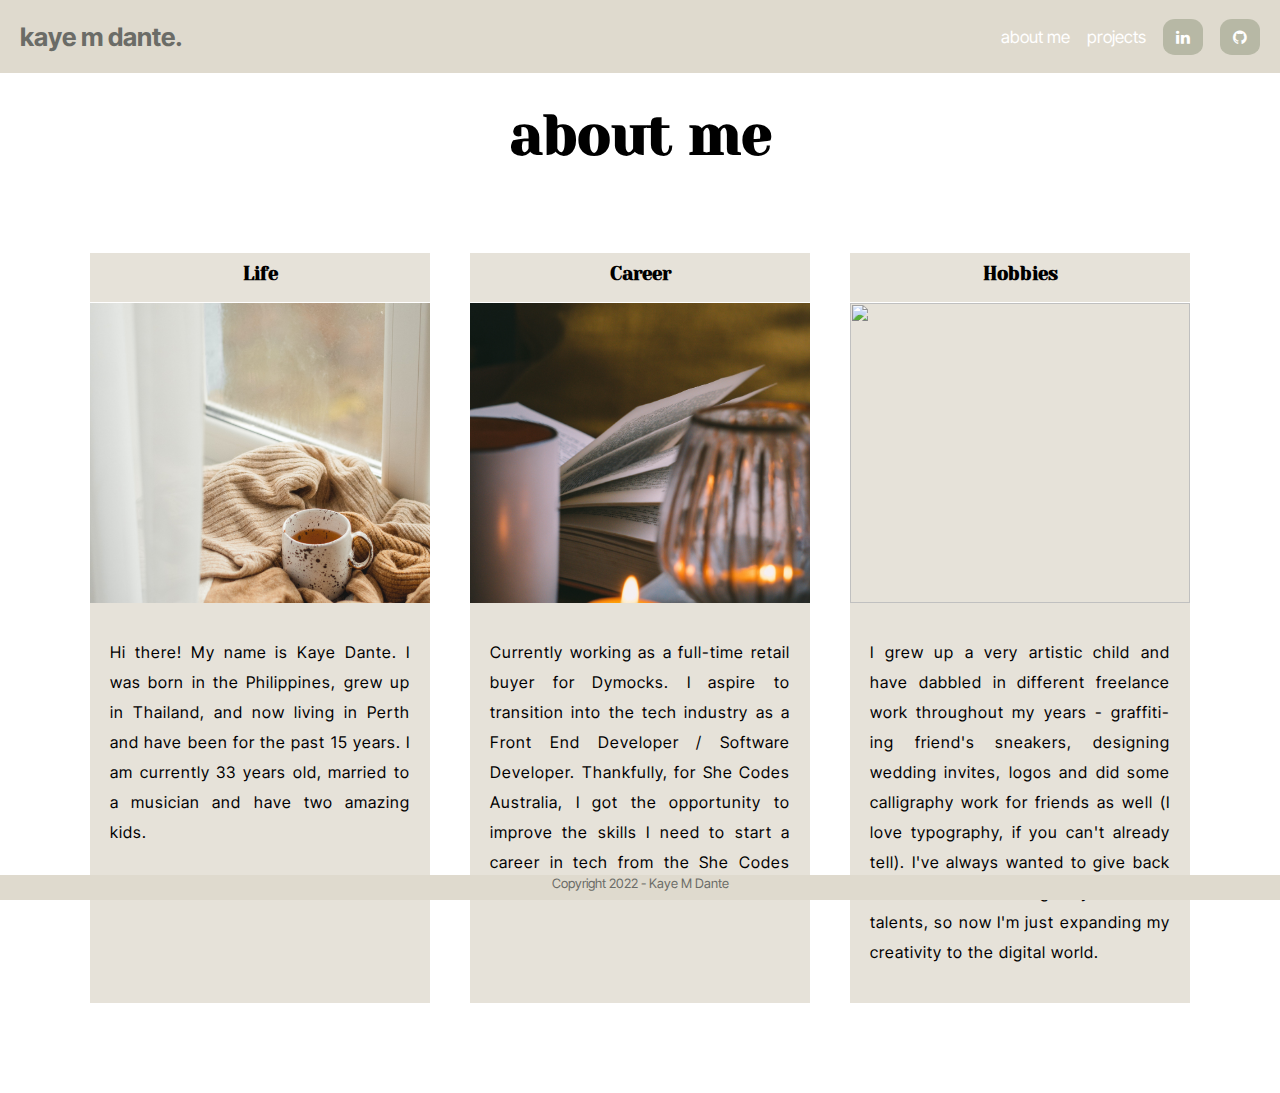
==== about-page.html @ 55d3f42f "Updated About Me" ====
<!DOCTYPE html>
<html lang="en">
<head>
    <meta charset="UTF-8">
    <meta http-equiv="X-UA-Compatible" content="IE=edge">
    <meta name="viewport" content="width=device-width, initial-scale=1.0">
    <title>Kaye's Contact Page</title>
    <link rel="stylesheet" href="styles.css ">
    <link rel="stylesheet" href="https://cdnjs.cloudflare.com/ajax/libs/font-awesome/4.7.0/css/font-awesome.min.css">
</head>
<body>
    <header>
        <a id="title-link" href="index.html"><h2>kaye m dante.</h2></a>     
        <nav>
            <div id="page-links">
                <a href="about-page.html">about me</a>
                <a href="projects-page.html">projects</a>
            </div>
            <a href="https://www.linkedin.com/in/kayemdante1989/" class="fa fa-linkedin"></a>
            <a href="#" class="fa fa-github"></a>
        </nav>
    </header>
    <main id="about-page">
        <h1 id="page-title">about me</h1>
    </main>
    <section id="proj-section">
        <div class="proj-div">
            <h3 class="proj-titles">Life</h3>
            <img src="images/image1.jpg">
            <p class="about-p">Hi there! My name is Kaye Dante. I was born in the Philippines, grew up in Thailand, and now living in Perth and have been for the past 15 years. I am currently 33 years old, married to a musician and have two amazing kids.
            </p>
        </div>
        <div class="proj-div">
            <h3 class="proj-titles">Career</h3>
            <img src="images/image2.jpg">
            <p class="about-p">Currently working as a full-time retail buyer for Dymocks.
                I aspire to transition into the tech industry as a Front End Developer / Software Developer.
                Thankfully, for She Codes Australia, I got the opportunity to improve the skills I need to start a career in tech from the She Codes Plus course.
            </p>
        </div>
        <div class="proj-div">
            <h3 class="proj-titles">Hobbies</h3>
            <img src="images/image3.jpg">
            <p class="about-p">I grew up a very artistic child and have dabbled in different freelance work throughout my years - graffiti-ing friend's sneakers, designing wedding invites, logos and 
                did some calligraphy work for friends as well (I love typography, if you can't already tell). 
                I've always wanted to give back to the world using my creative talents, so now I'm just expanding my creativity to the digital world. 
            </p>
        </div>
    </section>
    <footer>
        Copyright 2022 - Kaye M Dante
    </footer>
</body>
</html>
---- styles.css ----
@import url('https://fonts.googleapis.com/css2?family=Yeseva+One&display=swap');
@import url('https://fonts.googleapis.com/css2?family=Inter+Tight:wght@300;400&display=swap');

/* ---- CSS FOR SOCIALS ICON LINKS ---- */

.fa {
  padding: 10px;
  font-size: 30px;
  width: 20px;
  text-align: center;
  text-decoration: none;
  border-radius: 30%;
  background: #B7B8A5;
  color: white;
}

.fa:hover {
  opacity: 0.7;
}



/* ------ CSS FOR MAIN LANDING PAGE -----  */

body {
  margin: 0px;
  font-family: 'Inter Tight', sans-serif;
}

#page-links {
  display: inline-block;
}

nav a {
  margin-left: 13px;
  vertical-align: middle;
}

nav a:hover {
  color: #6b6c67;
}

header {
  display: flex;
  justify-content: space-between;
  align-items: center;
  padding-left: 20px;
  padding-right: 20px;
  background-color: #DFDACE;
}

main.main-page {
  /* display: flex;
  justify-content: center;
  align-items: center; */
  height: 80vh;
  margin: 30px 20px 30px 20px;
}

h1 {
  font-family: 'Yeseva One', cursive;
  font-size: 6vw;
  height: 20px;
  margin-top: 25px;
  text-align: center;
}

#im-kaye {
  font-family: 'Yeseva One', cursive;
  font-size: 3vw;
  /* height: 30px; */
  padding-left: 30px;
  color: #B7B8A5;
}

h3 {
  padding-left: 10px;
  padding-right: 5px;
  text-align: justify;
}

#top-section {
  display: flex;
  justify-content: center;
  margin-top: 100px;
  margin-bottom: 50px;
  padding-bottom: 100px;
  border-bottom: 1px solid #6b6c67;
}

#prof-pic {
  width: 40%;
  height: 500px;
  object-fit: cover;
  margin: 20px;
}

#index-section {
  border: 0;
  width: 30%;
}

#prof-pic, section#index-section {
  display: inline-block;
  vertical-align: middle;
}

p {
  line-height: 30px;
  text-align: justify;
  margin-top: 10px;
  letter-spacing: 1px;
  padding: 5px 10px 5px 10px;
}

button {
  background-color: #B7B8A5;
  border-style: none;
  border-radius: 10px;
  padding: 10px;
  height: 40px;
  width: 48%;
}

a {
  color: white;
  text-decoration: none;
  font-size: 17px;
}

#title-link {
  color: #6b6c67;
}

footer {
  position: fixed;
  font-size: 13px;
  text-align: center;
  bottom: 0px;
  height: 25px;
  width: 100%;
  color: #6b6c67;
  background-color: #DFDACE;
}

  /* ----- CSS for PROJECTS PAGE ------- */

  #page-title {
  height: 60px;
  margin: 30px;
  font-size: 56px;
}

.proj-div {
  background-color: #dfdacec5;
  width: 380px;
  /* height: 420px; */
  height: auto;
  margin: 20px;
}

img {
  /* height: 20vw;
  width: 20vw; */
  height: 300px;
  width: 100%;
  object-fit: cover;
  align-items: center;
  margin: 0;
}

#proj-section {
  display: flex;
  justify-content: center;
  padding: 20px;
  margin: 50px;
}

.proj-titles {
  font-family: 'Yeseva One', cursive;
  padding: 10px 10px 18px 10px;
  border-bottom: 1px solid white;
  margin: 0;
  text-align: center;
}

/* ----- CSS FOR CONTACT SECTION -------- */

form {
  height: 300px;
  display: flex;
  flex-direction: column;
  align-items: center;
  margin-top: 30px;
}

input {
  height: 30px;
  width: 320px;
  background-color: #DFDACE;
  border: none;
  border-radius: 6px;
}

textarea {
  width: 320px;
  height: 100px;
  background-color: #DFDACE;
  border: none;
  border-radius: 6px;
}

label {
  margin-right: 50px;
}

.form-item {
  display: flex;
  justify-content: center;
  align-items: center;
  margin: 10px;
}

.form-item label {
  font-size: 18px;
  flex-basis: 14%;
}

.form-item button {
  width: 320px;
  color: white;
  margin-left: 120px;
  margin-bottom: 70px;
}

#p-contact {
  margin: auto;
  width: 560px;
}

/* ---- CSS FOR ABOUT ME PAGE ---- */

.about-p {
  padding: 20px;
  line-height: 30px;
}

/* ------ MEDIA QUERIES  ------ */

@media (max-width: 600px) {
  
  /*  ---- FOR MAIN PAGE ----- */

  main.main-page {
    display: block;
    margin: 30px;
    height: 150vh;
  }

  nav {
    display: flex;
    flex-direction: row; 
  }

  #index-section {
    width: 95%;
  }

  button {
    width: 100%;
    margin: 10px;
  }

  #prof-pic {
    width: 100%;
    height: 400px;
    margin: 0px;
  }

  h1 {
    font-size: 16vw;
    /* padding-top: 20px; */
  }

  h3 {
    padding: 0px;
    font-weight: 100%;
    text-align: center;
  }

  p {
    padding: 10px;
  }

  #im-kaye {
    font-size: 12vw;
    padding-bottom: 40px;
    margin: 0px;
  }

  #top-section {
    display: block;
    margin: 0;
  }

  .form-item {
    /* display: flex; */
    flex-direction: column;
    align-items: flex-start;
  }

  .form-item button {
    margin: 0 0 70px 0;
  }

  #p-contact {
    width: 320px;
    margin-top: 70px;
  }

}

@media (min-width: 600px) and (max-width: 1100px) {

   /*  ---- FOR MAIN PAGE ----- */

  h1 {
    font-size: 8vw;
    /* margin-top: 2px; */
  }

  p {
    font-size: 15px;
    line-height: 20px;
    padding: 5px;
  }

  #index-section {
    border: 0;
    width: 40%;
  }
  
  button {
    display: block;
    height: 35px;
    width: 100%;
    margin-bottom: 12px;
  }

}

@media (max-width: 1100px) {

  /* ------ FOR PROJECTS PAGE ------ */

  #proj-section {
    display: block;
    
  }

  .proj-div, img {
    width: 100%;
    margin: 0 0 30px 0;
  }

  img {
    margin: 0;
    width: 100%;
    object-fit: cover;
  }

}
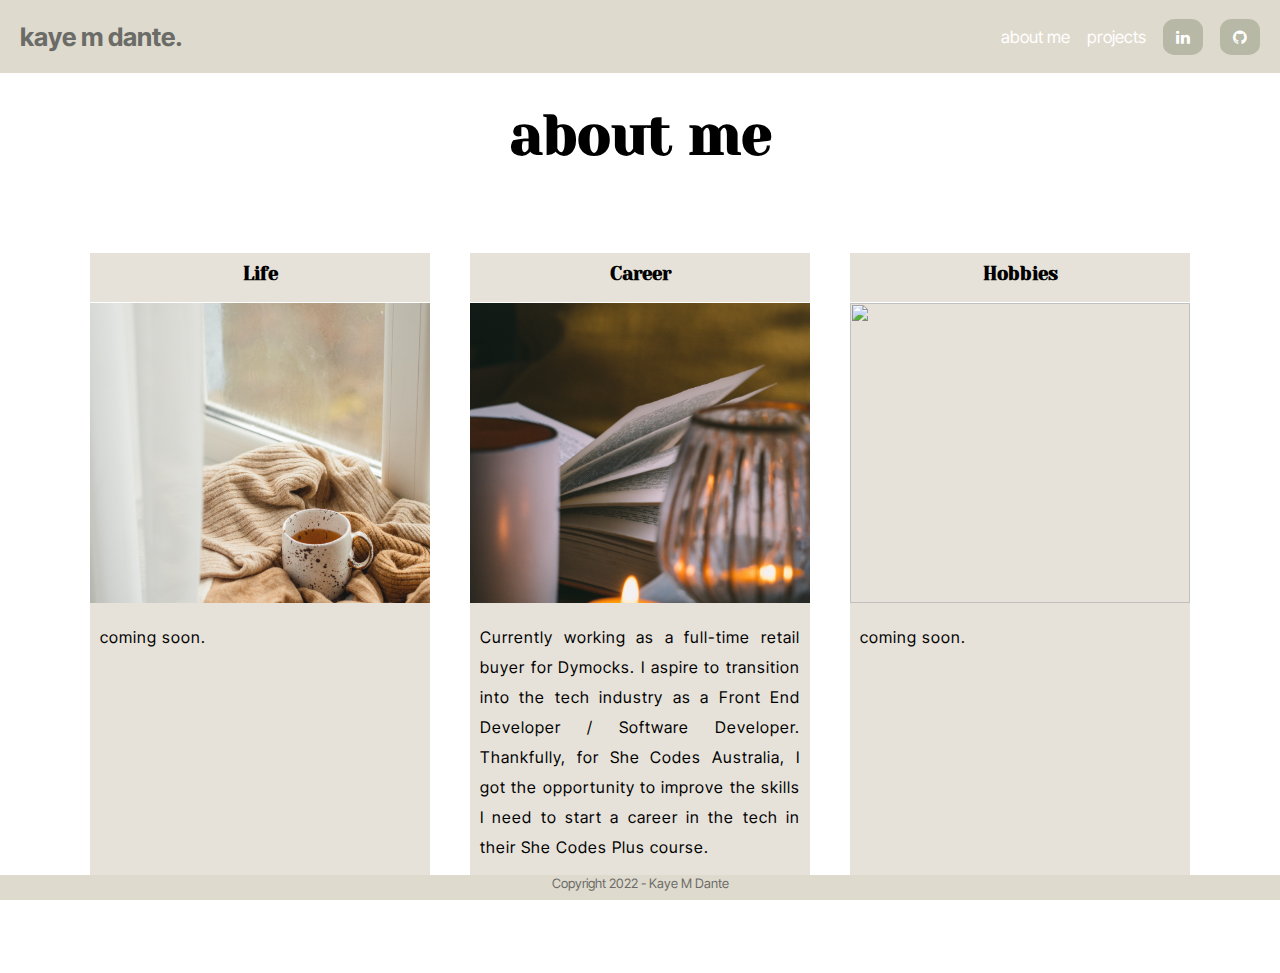
==== commit 392a8e6e: "fixed contact page width" ====
--- a/about-page.html
+++ b/about-page.html
@@ -17,7 +17,7 @@
                 <a href="projects-page.html">projects</a>
             </div>
             <a href="https://www.linkedin.com/in/kayemdante1989/" class="fa fa-linkedin"></a>
-            <a href="#" class="fa fa-github"></a>
+            <a href="https://github.com/KayeDante89" class="fa fa-github"></a>
         </nav>
     </header>
     <main id="about-page">
@@ -27,24 +27,20 @@
         <div class="proj-div">
             <h3 class="proj-titles">Life</h3>
             <img src="images/image1.jpg">
-            <p class="about-p">Hi there! My name is Kaye Dante. I was born in the Philippines, grew up in Thailand, and now living in Perth and have been for the past 15 years. I am currently 33 years old, married to a musician and have two amazing kids.
-            </p>
+            <p>coming soon.</p>
         </div>
         <div class="proj-div">
             <h3 class="proj-titles">Career</h3>
             <img src="images/image2.jpg">
-            <p class="about-p">Currently working as a full-time retail buyer for Dymocks.
+            <p>Currently working as a full-time retail buyer for Dymocks.
                 I aspire to transition into the tech industry as a Front End Developer / Software Developer.
-                Thankfully, for She Codes Australia, I got the opportunity to improve the skills I need to start a career in tech from the She Codes Plus course.
+                Thankfully, for She Codes Australia, I got the opportunity to improve the skills I need to start a career in the tech in their She Codes Plus course.
             </p>
         </div>
         <div class="proj-div">
             <h3 class="proj-titles">Hobbies</h3>
             <img src="images/image3.jpg">
-            <p class="about-p">I grew up a very artistic child and have dabbled in different freelance work throughout my years - graffiti-ing friend's sneakers, designing wedding invites, logos and 
-                did some calligraphy work for friends as well (I love typography, if you can't already tell). 
-                I've always wanted to give back to the world using my creative talents, so now I'm just expanding my creativity to the digital world. 
-            </p>
+            <p>coming soon.</p>
         </div>
     </section>
     <footer>
--- a/styles.css
+++ b/styles.css
@@ -223,7 +223,7 @@
 
 .form-item label {
   font-size: 18px;
-  flex-basis: 14%;
+  flex-basis: 15%;
 }
 
 .form-item button {
@@ -235,14 +235,12 @@
 
 #p-contact {
   margin: auto;
-  width: 560px;
-}
-
-/* ---- CSS FOR ABOUT ME PAGE ---- */
-
-.about-p {
-  padding: 20px;
-  line-height: 30px;
+  /* width: 560px; */
+  width: auto;
+}
+
+#contact-msg {
+  text-align: center;
 }
 
 /* ------ MEDIA QUERIES  ------ */
@@ -314,8 +312,12 @@
   }
 
   #p-contact {
-    width: 320px;
+    /* width: 320px; */
     margin-top: 70px;
+  }
+
+  p#contact-msg {
+   width: 90%;
   }
 
 }
@@ -331,7 +333,8 @@
 
   p {
     font-size: 15px;
-    line-height: 20px;
+    line-height: 25px;
+    margin: 0;
     padding: 5px;
   }
 
@@ -347,6 +350,10 @@
     margin-bottom: 12px;
   }
 
+  .form-item {
+    width: auto;
+  }
+
 }
 
 @media (max-width: 1100px) {
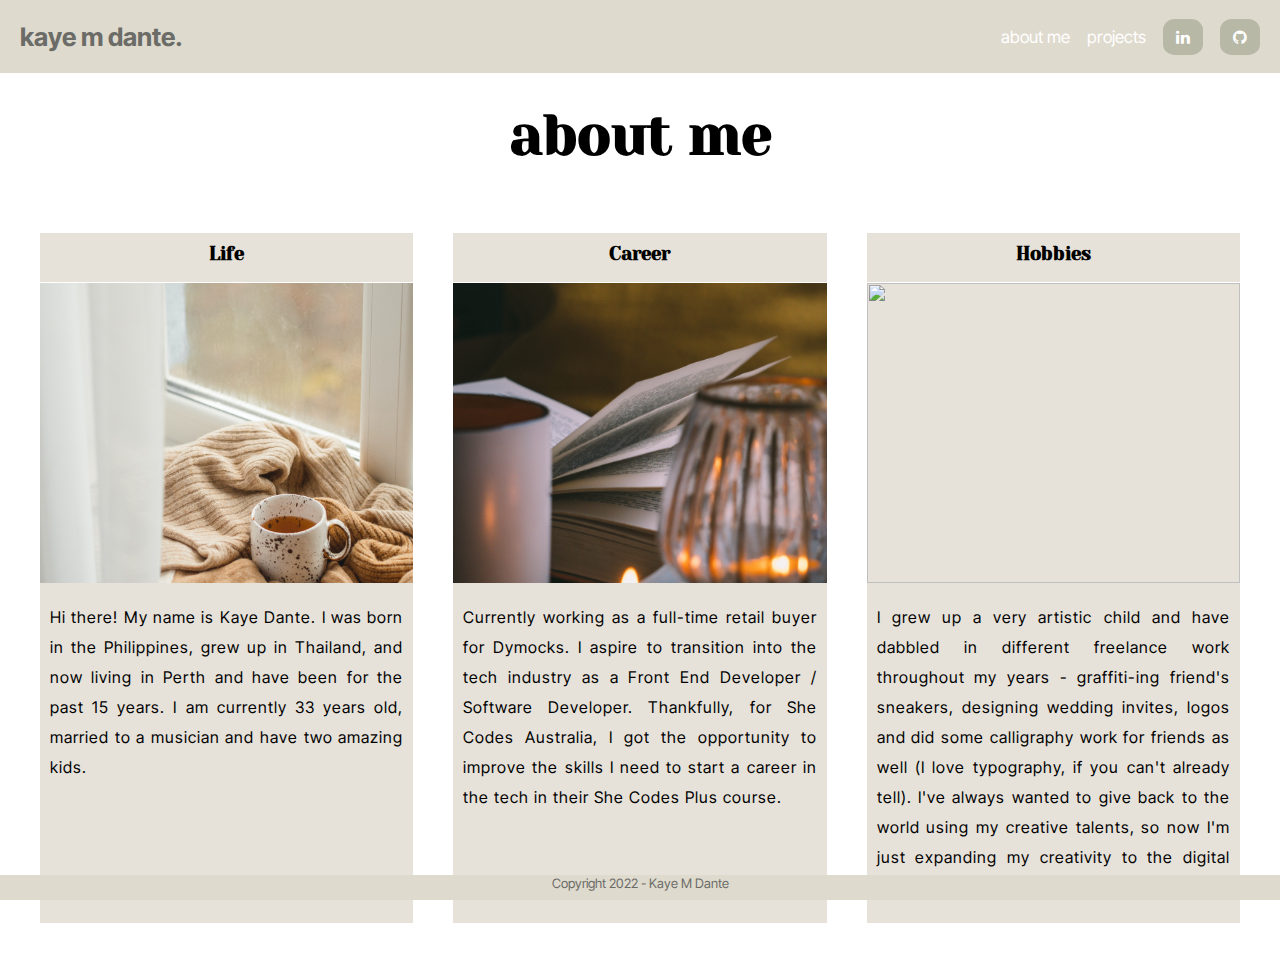
==== commit 4fef11fc: "added to 'about me' sections" ====
--- a/about-page.html
+++ b/about-page.html
@@ -16,8 +16,8 @@
                 <a href="about-page.html">about me</a>
                 <a href="projects-page.html">projects</a>
             </div>
-            <a href="https://www.linkedin.com/in/kayemdante1989/" class="fa fa-linkedin"></a>
-            <a href="https://github.com/KayeDante89" class="fa fa-github"></a>
+            <a href="https://www.linkedin.com/in/kayemdante1989/" target="_blank" class="fa fa-linkedin"></a>
+            <a href="https://github.com/KayeDante89" target="_blank" class="fa fa-github"></a>
         </nav>
     </header>
     <main id="about-page">
@@ -27,7 +27,7 @@
         <div class="proj-div">
             <h3 class="proj-titles">Life</h3>
             <img src="images/image1.jpg">
-            <p>coming soon.</p>
+            <p>Hi there! My name is Kaye Dante. I was born in the Philippines, grew up in Thailand, and now living in Perth and have been for the past 15 years. I am currently 33 years old, married to a musician and have two amazing kids.</p>
         </div>
         <div class="proj-div">
             <h3 class="proj-titles">Career</h3>
@@ -40,7 +40,7 @@
         <div class="proj-div">
             <h3 class="proj-titles">Hobbies</h3>
             <img src="images/image3.jpg">
-            <p>coming soon.</p>
+            <p>I grew up a very artistic child and have dabbled in different freelance work throughout my years - graffiti-ing friend's sneakers, designing wedding invites, logos and did some calligraphy work for friends as well (I love typography, if you can't already tell). I've always wanted to give back to the world using my creative talents, so now I'm just expanding my creativity to the digital world.</p>
         </div>
     </section>
     <footer>
--- a/styles.css
+++ b/styles.css
@@ -173,7 +173,7 @@
   display: flex;
   justify-content: center;
   padding: 20px;
-  margin: 50px;
+  /* margin: 50px; */
 }
 
 .proj-titles {
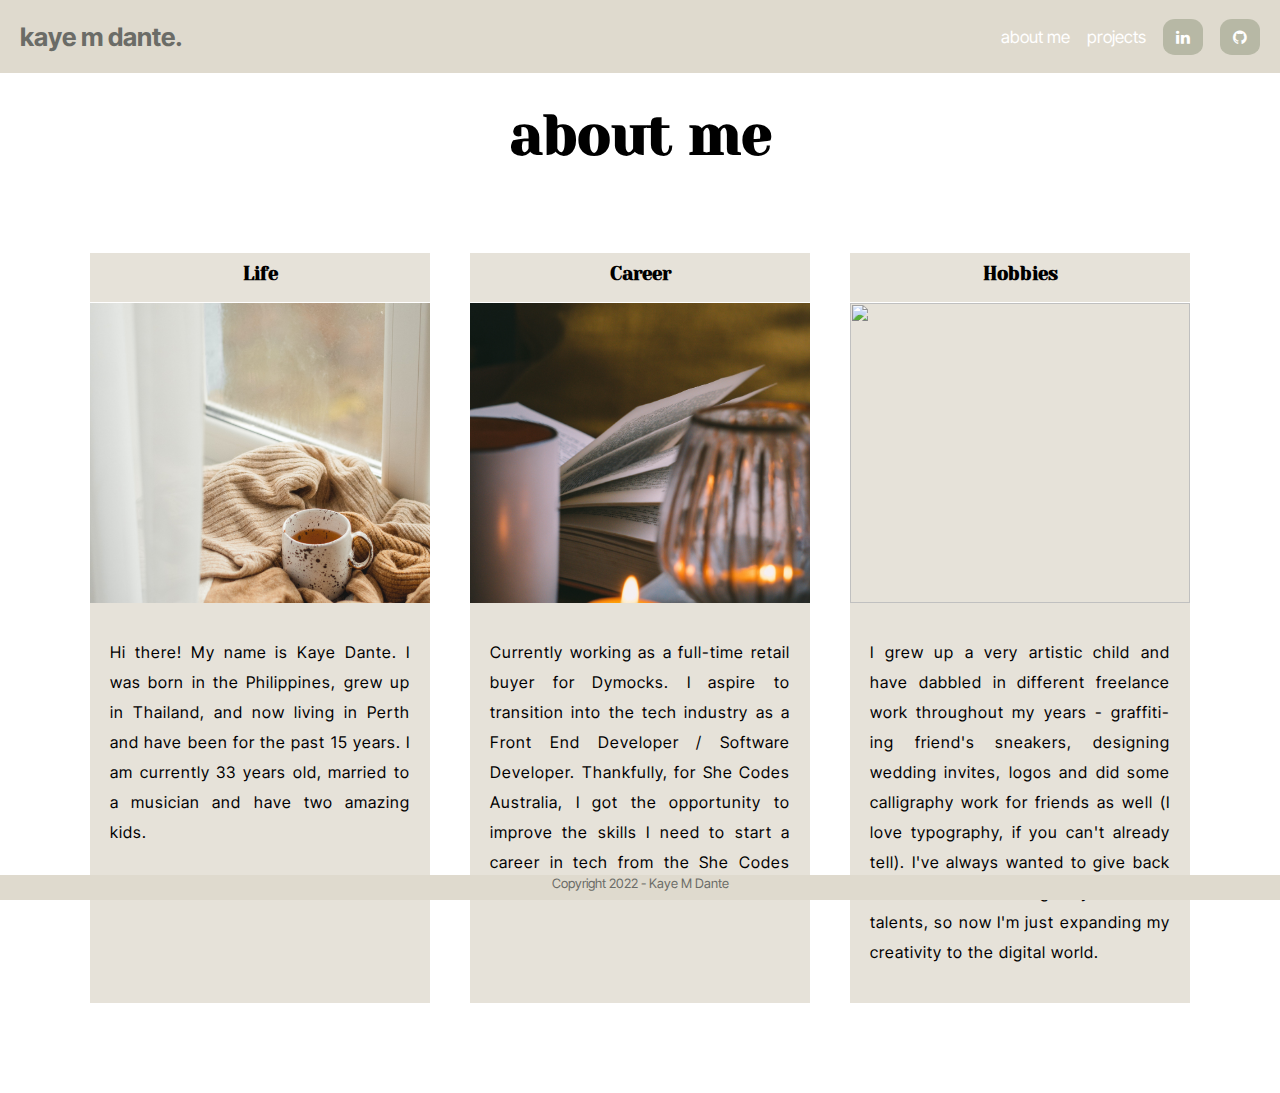
==== commit 73c0a032: "fixed link to open as new tab" ====
--- a/about-page.html
+++ b/about-page.html
@@ -16,7 +16,7 @@
                 <a href="about-page.html">about me</a>
                 <a href="projects-page.html">projects</a>
             </div>
-            <a href="https://www.linkedin.com/in/kayemdante1989/" target="_blank" class="fa fa-linkedin"></a>
+            <a href="https://www.linkedin.com/in/kayemdante1989/" class="fa fa-linkedin"></a>
             <a href="https://github.com/KayeDante89" target="_blank" class="fa fa-github"></a>
         </nav>
     </header>
@@ -27,20 +27,24 @@
         <div class="proj-div">
             <h3 class="proj-titles">Life</h3>
             <img src="images/image1.jpg">
-            <p>Hi there! My name is Kaye Dante. I was born in the Philippines, grew up in Thailand, and now living in Perth and have been for the past 15 years. I am currently 33 years old, married to a musician and have two amazing kids.</p>
+            <p class="about-p">Hi there! My name is Kaye Dante. I was born in the Philippines, grew up in Thailand, and now living in Perth and have been for the past 15 years. I am currently 33 years old, married to a musician and have two amazing kids.
+            </p>
         </div>
         <div class="proj-div">
             <h3 class="proj-titles">Career</h3>
             <img src="images/image2.jpg">
-            <p>Currently working as a full-time retail buyer for Dymocks.
+            <p class="about-p">Currently working as a full-time retail buyer for Dymocks.
                 I aspire to transition into the tech industry as a Front End Developer / Software Developer.
-                Thankfully, for She Codes Australia, I got the opportunity to improve the skills I need to start a career in the tech in their She Codes Plus course.
+                Thankfully, for She Codes Australia, I got the opportunity to improve the skills I need to start a career in tech from the She Codes Plus course.
             </p>
         </div>
         <div class="proj-div">
             <h3 class="proj-titles">Hobbies</h3>
             <img src="images/image3.jpg">
-            <p>I grew up a very artistic child and have dabbled in different freelance work throughout my years - graffiti-ing friend's sneakers, designing wedding invites, logos and did some calligraphy work for friends as well (I love typography, if you can't already tell). I've always wanted to give back to the world using my creative talents, so now I'm just expanding my creativity to the digital world.</p>
+            <p class="about-p">I grew up a very artistic child and have dabbled in different freelance work throughout my years - graffiti-ing friend's sneakers, designing wedding invites, logos and 
+                did some calligraphy work for friends as well (I love typography, if you can't already tell). 
+                I've always wanted to give back to the world using my creative talents, so now I'm just expanding my creativity to the digital world. 
+            </p>
         </div>
     </section>
     <footer>
--- a/styles.css
+++ b/styles.css
@@ -117,7 +117,7 @@
   background-color: #B7B8A5;
   border-style: none;
   border-radius: 10px;
-  padding: 10px;
+  padding: 0px;
   height: 40px;
   width: 48%;
 }
@@ -173,7 +173,7 @@
   display: flex;
   justify-content: center;
   padding: 20px;
-  /* margin: 50px; */
+  margin: 50px;
 }
 
 .proj-titles {
@@ -223,7 +223,7 @@
 
 .form-item label {
   font-size: 18px;
-  flex-basis: 15%;
+  flex-basis: 14%;
 }
 
 .form-item button {
@@ -235,12 +235,14 @@
 
 #p-contact {
   margin: auto;
-  /* width: 560px; */
-  width: auto;
-}
-
-#contact-msg {
-  text-align: center;
+  width: 560px;
+}
+
+/* ---- CSS FOR ABOUT ME PAGE ---- */
+
+.about-p {
+  padding: 20px;
+  line-height: 30px;
 }
 
 /* ------ MEDIA QUERIES  ------ */
@@ -312,12 +314,8 @@
   }
 
   #p-contact {
-    /* width: 320px; */
+    width: 320px;
     margin-top: 70px;
-  }
-
-  p#contact-msg {
-   width: 90%;
   }
 
 }
@@ -333,8 +331,7 @@
 
   p {
     font-size: 15px;
-    line-height: 25px;
-    margin: 0;
+    line-height: 20px;
     padding: 5px;
   }
 
@@ -350,10 +347,6 @@
     margin-bottom: 12px;
   }
 
-  .form-item {
-    width: auto;
-  }
-
 }
 
 @media (max-width: 1100px) {
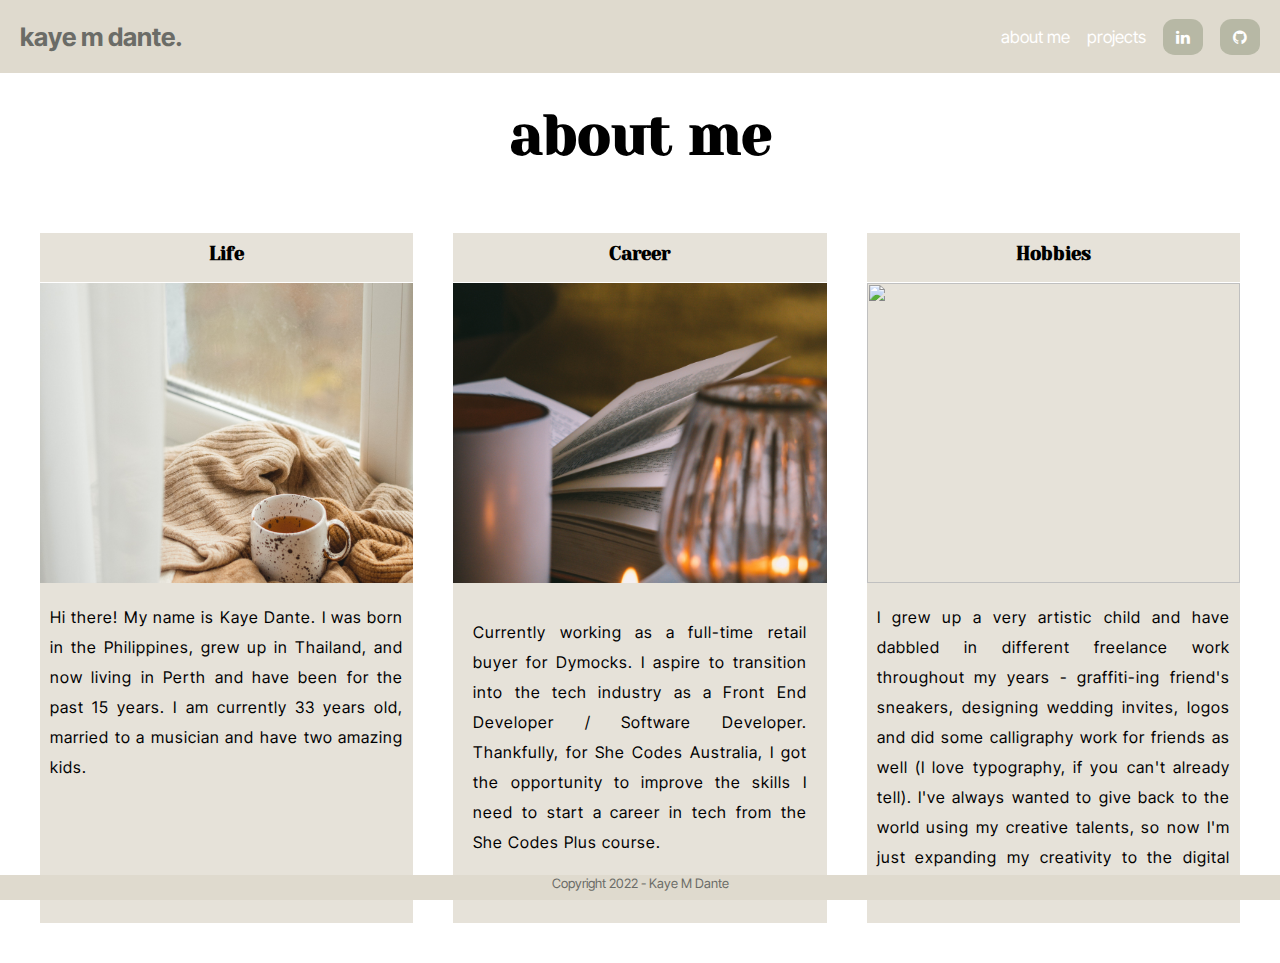
==== commit edbfbf92: "Merge branch 'develop'" ====
--- a/about-page.html
+++ b/about-page.html
@@ -16,7 +16,7 @@
                 <a href="about-page.html">about me</a>
                 <a href="projects-page.html">projects</a>
             </div>
-            <a href="https://www.linkedin.com/in/kayemdante1989/" class="fa fa-linkedin"></a>
+            <a href="https://www.linkedin.com/in/kayemdante1989/" target="_blank" class="fa fa-linkedin"></a>
             <a href="https://github.com/KayeDante89" target="_blank" class="fa fa-github"></a>
         </nav>
     </header>
@@ -27,8 +27,7 @@
         <div class="proj-div">
             <h3 class="proj-titles">Life</h3>
             <img src="images/image1.jpg">
-            <p class="about-p">Hi there! My name is Kaye Dante. I was born in the Philippines, grew up in Thailand, and now living in Perth and have been for the past 15 years. I am currently 33 years old, married to a musician and have two amazing kids.
-            </p>
+            <p>Hi there! My name is Kaye Dante. I was born in the Philippines, grew up in Thailand, and now living in Perth and have been for the past 15 years. I am currently 33 years old, married to a musician and have two amazing kids.</p>
         </div>
         <div class="proj-div">
             <h3 class="proj-titles">Career</h3>
@@ -41,10 +40,7 @@
         <div class="proj-div">
             <h3 class="proj-titles">Hobbies</h3>
             <img src="images/image3.jpg">
-            <p class="about-p">I grew up a very artistic child and have dabbled in different freelance work throughout my years - graffiti-ing friend's sneakers, designing wedding invites, logos and 
-                did some calligraphy work for friends as well (I love typography, if you can't already tell). 
-                I've always wanted to give back to the world using my creative talents, so now I'm just expanding my creativity to the digital world. 
-            </p>
+            <p>I grew up a very artistic child and have dabbled in different freelance work throughout my years - graffiti-ing friend's sneakers, designing wedding invites, logos and did some calligraphy work for friends as well (I love typography, if you can't already tell). I've always wanted to give back to the world using my creative talents, so now I'm just expanding my creativity to the digital world.</p>
         </div>
     </section>
     <footer>
--- a/styles.css
+++ b/styles.css
@@ -173,7 +173,7 @@
   display: flex;
   justify-content: center;
   padding: 20px;
-  margin: 50px;
+  /* margin: 50px; */
 }
 
 .proj-titles {
@@ -235,7 +235,12 @@
 
 #p-contact {
   margin: auto;
-  width: 560px;
+  /* width: 560px; */
+  width: auto;
+}
+
+#contact-msg {
+  text-align: center;
 }
 
 /* ---- CSS FOR ABOUT ME PAGE ---- */
@@ -314,8 +319,12 @@
   }
 
   #p-contact {
-    width: 320px;
+    /* width: 320px; */
     margin-top: 70px;
+  }
+
+  p#contact-msg {
+   width: 90%;
   }
 
 }
@@ -331,7 +340,8 @@
 
   p {
     font-size: 15px;
-    line-height: 20px;
+    line-height: 25px;
+    margin: 0;
     padding: 5px;
   }
 
@@ -347,6 +357,10 @@
     margin-bottom: 12px;
   }
 
+  .form-item {
+    width: auto;
+  }
+
 }
 
 @media (max-width: 1100px) {
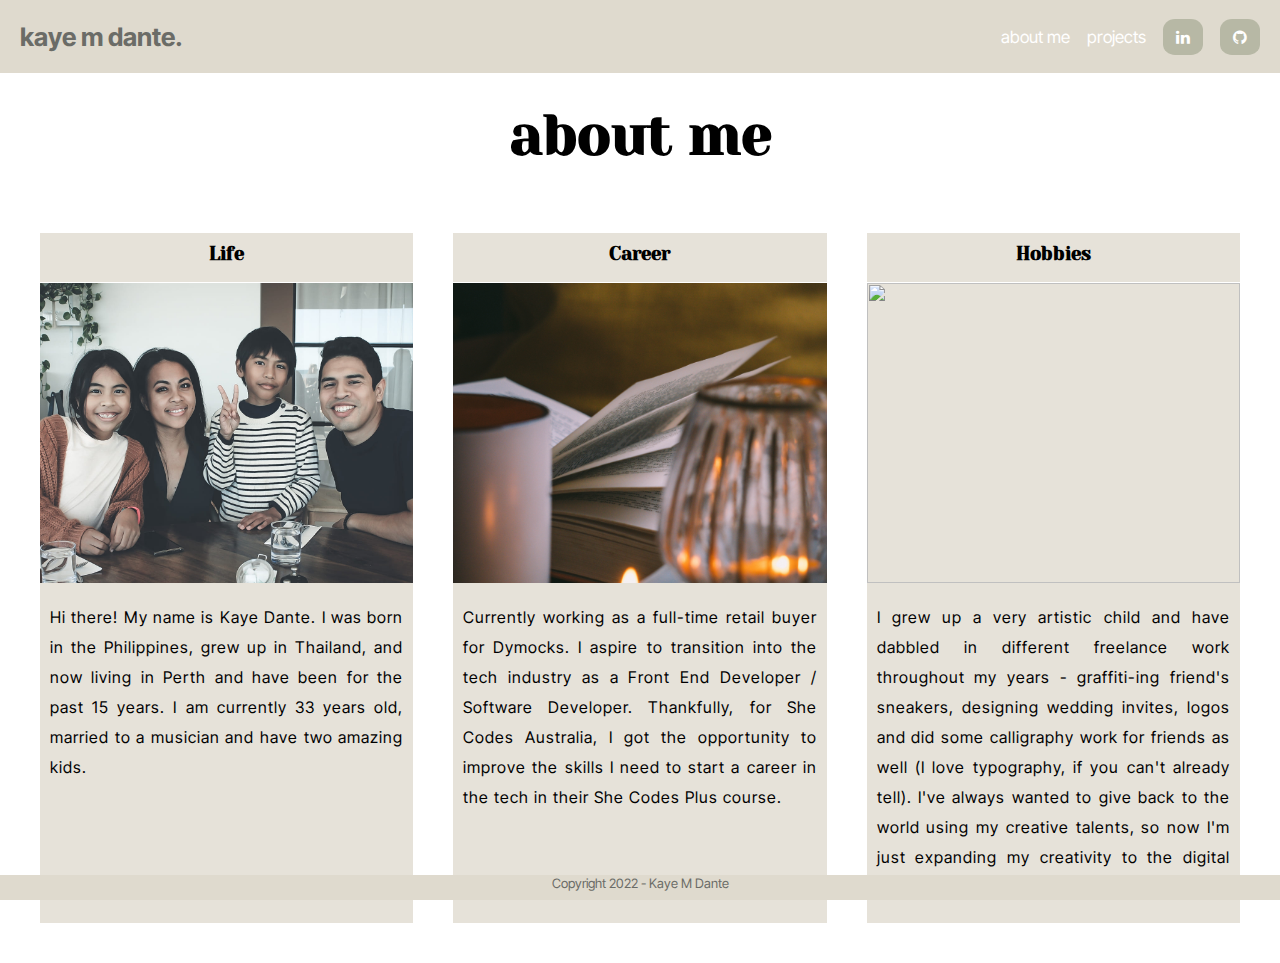
==== commit db6c62cb: "added new image to about me" ====
--- a/about-page.html
+++ b/about-page.html
@@ -26,15 +26,15 @@
     <section id="proj-section">
         <div class="proj-div">
             <h3 class="proj-titles">Life</h3>
-            <img src="images/image1.jpg">
+            <img src="images/fam-photo.jpeg">
             <p>Hi there! My name is Kaye Dante. I was born in the Philippines, grew up in Thailand, and now living in Perth and have been for the past 15 years. I am currently 33 years old, married to a musician and have two amazing kids.</p>
         </div>
         <div class="proj-div">
             <h3 class="proj-titles">Career</h3>
             <img src="images/image2.jpg">
-            <p class="about-p">Currently working as a full-time retail buyer for Dymocks.
+            <p>Currently working as a full-time retail buyer for Dymocks.
                 I aspire to transition into the tech industry as a Front End Developer / Software Developer.
-                Thankfully, for She Codes Australia, I got the opportunity to improve the skills I need to start a career in tech from the She Codes Plus course.
+                Thankfully, for She Codes Australia, I got the opportunity to improve the skills I need to start a career in the tech in their She Codes Plus course.
             </p>
         </div>
         <div class="proj-div">
--- a/styles.css
+++ b/styles.css
@@ -18,8 +18,6 @@
   opacity: 0.7;
 }
 
-
-
 /* ------ CSS FOR MAIN LANDING PAGE -----  */
 
 body {
@@ -60,14 +58,17 @@
 h1 {
   font-family: 'Yeseva One', cursive;
   font-size: 6vw;
-  height: 20px;
-  margin-top: 25px;
+  /* height: 20px; */
+  /* height: 50px; */
+  margin: 0;
+  /* margin-top: 25px; */
   text-align: center;
 }
 
 #im-kaye {
   font-family: 'Yeseva One', cursive;
   font-size: 3vw;
+  margin: 0px;
   /* height: 30px; */
   padding-left: 30px;
   color: #B7B8A5;
@@ -77,11 +78,13 @@
   padding-left: 10px;
   padding-right: 5px;
   text-align: justify;
+  margin-bottom: 20px;
 }
 
 #top-section {
   display: flex;
   justify-content: center;
+  align-items: flex-end;
   margin-top: 100px;
   margin-bottom: 50px;
   padding-bottom: 100px;
@@ -89,10 +92,12 @@
 }
 
 #prof-pic {
-  width: 40%;
+  max-width: 100%;
+  width: 30vw;
   height: 500px;
   object-fit: cover;
-  margin: 20px;
+  border-radius: 40px;
+  /* margin: 20px; */
 }
 
 #index-section {
@@ -100,9 +105,14 @@
   width: 30%;
 }
 
-#prof-pic, section#index-section {
-  display: inline-block;
-  vertical-align: middle;
+#prof-pic, 
+section#index-section {
+  /* display: inline-block;
+  vertical-align: middle; */
+  display: flex;
+  align-content: center;
+  flex-direction: column;
+  margin: 10px;
 }
 
 p {
@@ -117,9 +127,17 @@
   background-color: #B7B8A5;
   border-style: none;
   border-radius: 10px;
-  padding: 0px;
+  padding: 10px;
   height: 40px;
   width: 48%;
+}
+
+button a:hover {
+  color:#6b6c67;
+}
+
+div button:hover {
+  color: #6b6c67;
 }
 
 a {
@@ -145,7 +163,7 @@
 
   /* ----- CSS for PROJECTS PAGE ------- */
 
-  #page-title {
+#page-title {
   height: 60px;
   margin: 30px;
   font-size: 56px;
@@ -197,6 +215,7 @@
 input {
   height: 30px;
   width: 320px;
+  padding: 5px;
   background-color: #DFDACE;
   border: none;
   border-radius: 6px;
@@ -211,6 +230,7 @@
 }
 
 label {
+  font-weight: 50;
   margin-right: 50px;
 }
 
@@ -222,8 +242,8 @@
 }
 
 .form-item label {
-  font-size: 18px;
-  flex-basis: 14%;
+  font-size: 16px;
+  flex-basis: 15%;
 }
 
 .form-item button {
@@ -234,6 +254,8 @@
 }
 
 #p-contact {
+  display: flex;
+  justify-content: center;
   margin: auto;
   /* width: 560px; */
   width: auto;
@@ -329,9 +351,15 @@
 
 }
 
-@media (min-width: 600px) and (max-width: 1100px) {
+@media (min-width: 600px) and (max-width: 1190px) {
 
    /*  ---- FOR MAIN PAGE ----- */
+  #prof-pic {
+    height: auto;
+    min-height: 550px;
+    /* margin-right: 30px; */
+  }
+
 
   h1 {
     font-size: 8vw;
@@ -339,8 +367,8 @@
   }
 
   p {
-    font-size: 15px;
-    line-height: 25px;
+    /* font-size: 15px;
+    line-height: 25px; */
     margin: 0;
     padding: 5px;
   }
@@ -354,13 +382,13 @@
     display: block;
     height: 35px;
     width: 100%;
-    margin-bottom: 12px;
+    margin-top: 20px;
+    /* margin-bottom: 12px; */
   }
 
   .form-item {
     width: auto;
   }
-
 }
 
 @media (max-width: 1100px) {
@@ -372,7 +400,8 @@
     
   }
 
-  .proj-div, img {
+  .proj-div, 
+  img {
     width: 100%;
     margin: 0 0 30px 0;
   }
@@ -383,4 +412,16 @@
     object-fit: cover;
   }
 
+}
+
+@media (min-width: 1680px) {
+
+  #prof-pic {
+    max-width: 100%;
+    width: 30vw;
+    height: 40vh;
+    object-fit: cover;
+    /* margin: 20px; */
+  }
+
 }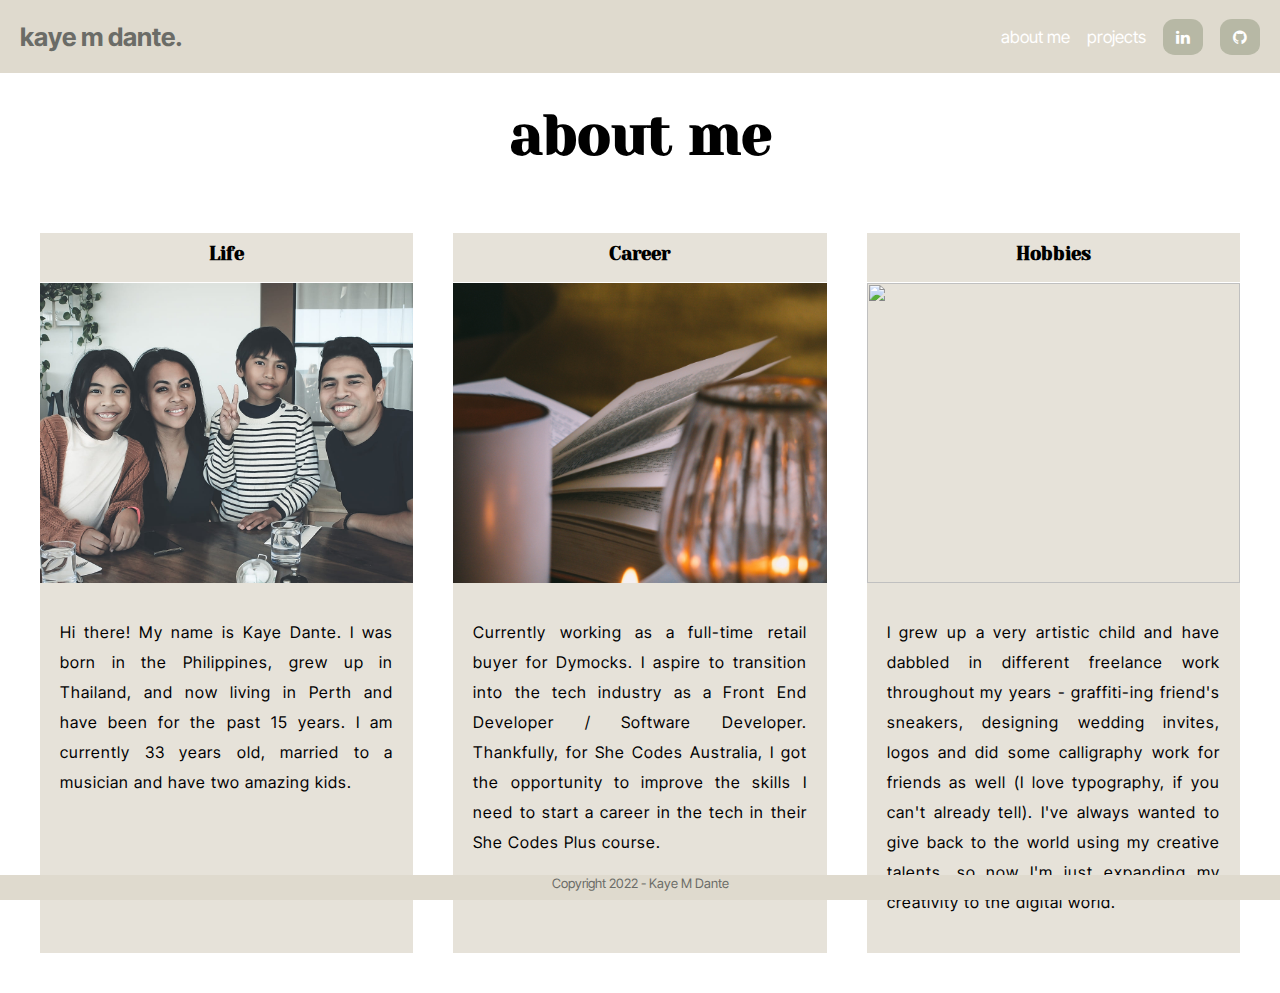
==== commit bb0e3f01: "fixed img size on main page" ====
--- a/about-page.html
+++ b/about-page.html
@@ -27,12 +27,12 @@
         <div class="proj-div">
             <h3 class="proj-titles">Life</h3>
             <img src="images/fam-photo.jpeg">
-            <p>Hi there! My name is Kaye Dante. I was born in the Philippines, grew up in Thailand, and now living in Perth and have been for the past 15 years. I am currently 33 years old, married to a musician and have two amazing kids.</p>
+            <p class="about-p">Hi there! My name is Kaye Dante. I was born in the Philippines, grew up in Thailand, and now living in Perth and have been for the past 15 years. I am currently 33 years old, married to a musician and have two amazing kids.</p>
         </div>
         <div class="proj-div">
             <h3 class="proj-titles">Career</h3>
             <img src="images/image2.jpg">
-            <p>Currently working as a full-time retail buyer for Dymocks.
+            <p class="about-p">Currently working as a full-time retail buyer for Dymocks.
                 I aspire to transition into the tech industry as a Front End Developer / Software Developer.
                 Thankfully, for She Codes Australia, I got the opportunity to improve the skills I need to start a career in the tech in their She Codes Plus course.
             </p>
@@ -40,7 +40,7 @@
         <div class="proj-div">
             <h3 class="proj-titles">Hobbies</h3>
             <img src="images/image3.jpg">
-            <p>I grew up a very artistic child and have dabbled in different freelance work throughout my years - graffiti-ing friend's sneakers, designing wedding invites, logos and did some calligraphy work for friends as well (I love typography, if you can't already tell). I've always wanted to give back to the world using my creative talents, so now I'm just expanding my creativity to the digital world.</p>
+            <p class="about-p">I grew up a very artistic child and have dabbled in different freelance work throughout my years - graffiti-ing friend's sneakers, designing wedding invites, logos and did some calligraphy work for friends as well (I love typography, if you can't already tell). I've always wanted to give back to the world using my creative talents, so now I'm just expanding my creativity to the digital world.</p>
         </div>
     </section>
     <footer>
--- a/styles.css
+++ b/styles.css
@@ -417,9 +417,9 @@
 @media (min-width: 1680px) {
 
   #prof-pic {
-    max-width: 100%;
+    /* max-width: 100%; */
     width: 30vw;
-    height: 40vh;
+    height: 550px;
     object-fit: cover;
     /* margin: 20px; */
   }
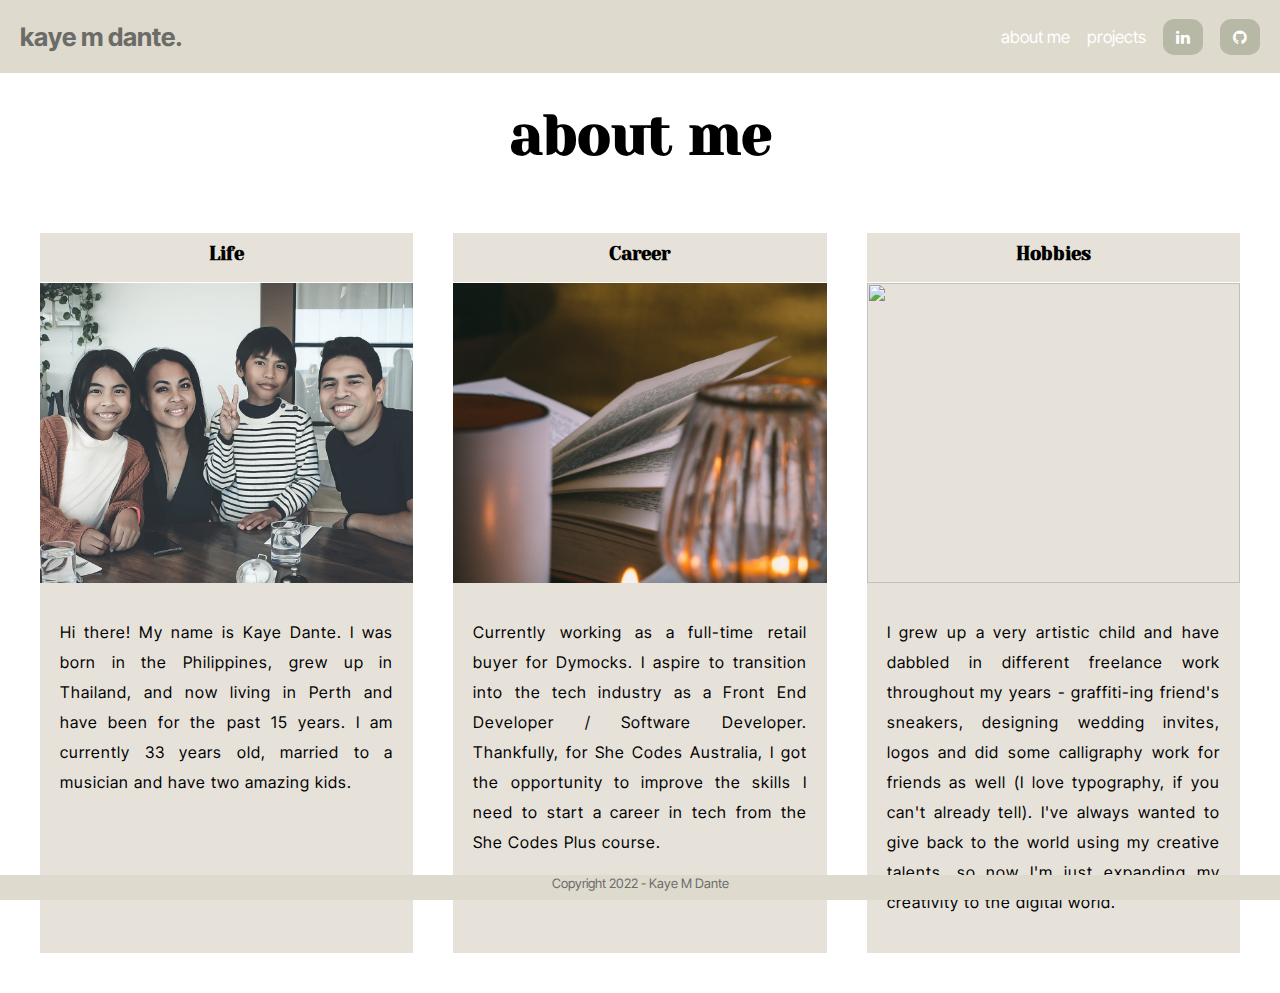
==== commit e02eb218: "Merge branch 'develop'" ====
--- a/about-page.html
+++ b/about-page.html
@@ -34,7 +34,7 @@
             <img src="images/image2.jpg">
             <p class="about-p">Currently working as a full-time retail buyer for Dymocks.
                 I aspire to transition into the tech industry as a Front End Developer / Software Developer.
-                Thankfully, for She Codes Australia, I got the opportunity to improve the skills I need to start a career in the tech in their She Codes Plus course.
+                Thankfully, for She Codes Australia, I got the opportunity to improve the skills I need to start a career in tech from the She Codes Plus course.
             </p>
         </div>
         <div class="proj-div">
--- a/styles.css
+++ b/styles.css
@@ -96,7 +96,7 @@
   width: 30vw;
   height: 500px;
   object-fit: cover;
-  border-radius: 40px;
+  border-radius: 20px;
   /* margin: 20px; */
 }
 
@@ -127,7 +127,7 @@
   background-color: #B7B8A5;
   border-style: none;
   border-radius: 10px;
-  padding: 10px;
+  padding: 0px;
   height: 40px;
   width: 48%;
 }
@@ -218,7 +218,7 @@
   padding: 5px;
   background-color: #DFDACE;
   border: none;
-  border-radius: 6px;
+  border-radius: 11px;
 }
 
 textarea {
@@ -226,7 +226,7 @@
   height: 100px;
   background-color: #DFDACE;
   border: none;
-  border-radius: 6px;
+  border-radius: 10px;
 }
 
 label {
@@ -334,6 +334,10 @@
     /* display: flex; */
     flex-direction: column;
     align-items: flex-start;
+  }
+
+  label {
+    margin-bottom: 10px;
   }
 
   .form-item button {
